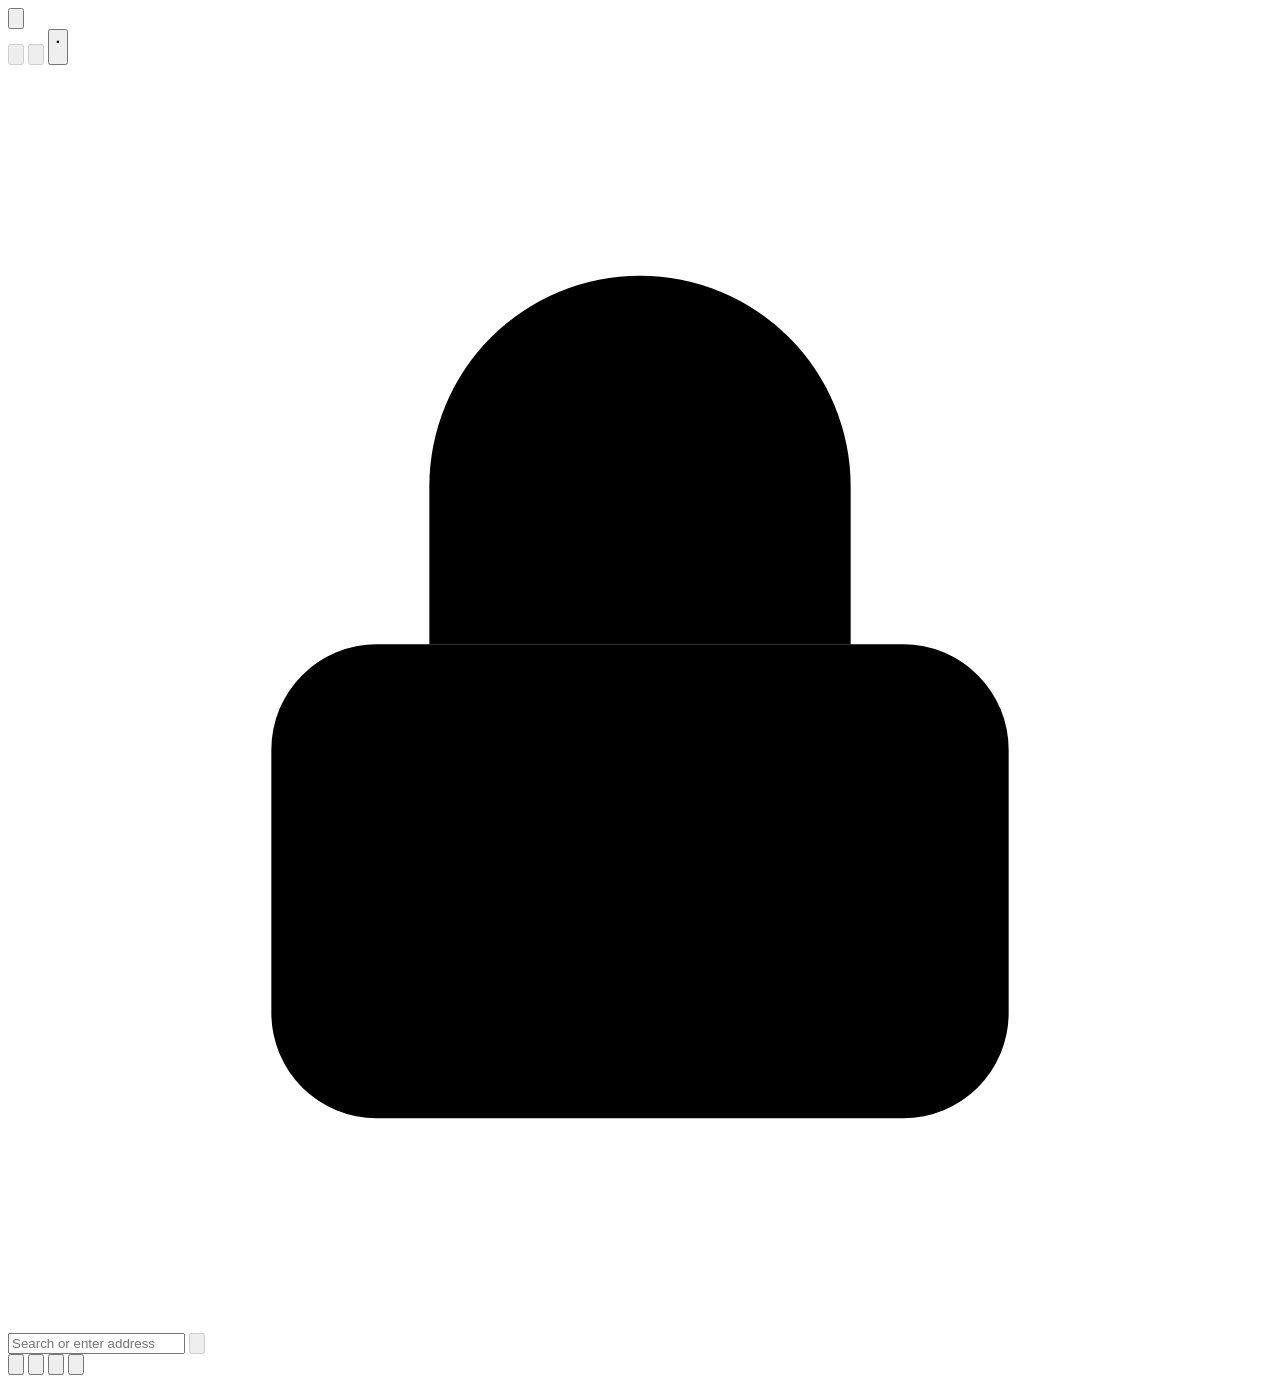
==== ui/index.html @ dd845932 "Rename to Stardust and fill Milestone 2 gaps Rename the project to Stardust by Ambiqa, and add addre" ====
<!doctype html>
<html lang="en">
  <head>
    <meta charset="utf-8" />
    <meta
      http-equiv="Content-Security-Policy"
      content="default-src 'none'; style-src 'unsafe-inline'; script-src 'unsafe-inline'"
    />
    <title>Toolbar</title>
    <style>
      /*TOKENS*/
      /*TOOLBAR*/
    </style>
  </head>
  <body>
    <div class="tab-row">
      <div class="tabs" id="tabs" role="tablist" aria-label="Tabs"></div>
      <button class="icon-button" id="new-tab" title="New tab" aria-label="New tab">
        <svg viewBox="0 0 24 24" aria-hidden="true"><path d="M12 5v14M5 12h14" /></svg>
      </button>
    </div>
    <nav class="toolbar" aria-label="Browser controls">
      <button class="icon-button" id="back" title="Back" aria-label="Back" disabled>
        <svg viewBox="0 0 24 24" aria-hidden="true"><path d="M19 12H5M11 6l-6 6 6 6" /></svg>
      </button>
      <button class="icon-button" id="forward" title="Forward" aria-label="Forward" disabled>
        <svg viewBox="0 0 24 24" aria-hidden="true"><path d="M5 12h14M13 6l6 6-6 6" /></svg>
      </button>
      <button class="icon-button" id="reload" title="Reload" aria-label="Reload">
        <svg id="reload-icon" viewBox="0 0 24 24" aria-hidden="true">
          <path d="M20 12a8 8 0 1 1-2.34-5.66M20 4v5h-5" />
        </svg>
        <svg id="stop-icon" viewBox="0 0 24 24" aria-hidden="true" hidden>
          <path d="M6 6l12 12M18 6L6 18" />
        </svg>
      </button>
      <form class="address" id="address-form" role="search">
        <svg id="lock-icon" viewBox="0 0 24 24" aria-hidden="true" hidden>
          <rect x="5" y="11" width="14" height="9" rx="2" />
          <path d="M8 11V8a4 4 0 0 1 8 0v3" />
        </svg>
        <input
          id="address"
          type="text"
          aria-label="Address and search"
          placeholder="Search or enter address"
          autocomplete="off"
          autocapitalize="off"
          spellcheck="false"
        />
        <button class="icon-button star" id="star" type="button" title="Bookmark this page" aria-label="Bookmark this page" aria-pressed="false" disabled>
          <svg viewBox="0 0 24 24" aria-hidden="true">
            <path d="M12 4l2.5 5.2 5.7.8-4.1 4 1 5.7L12 17l-5.1 2.7 1-5.7-4.1-4 5.7-.8z" />
          </svg>
        </button>
      </form>
      <button class="icon-button" id="open-bookmarks" title="Bookmarks" aria-label="Bookmarks">
        <svg viewBox="0 0 24 24" aria-hidden="true"><path d="M7 4h10a1 1 0 0 1 1 1v15l-6-4-6 4V5a1 1 0 0 1 1-1z" /></svg>
      </button>
      <button class="icon-button" id="open-history" title="History" aria-label="History">
        <svg viewBox="0 0 24 24" aria-hidden="true"><circle cx="12" cy="12" r="8" /><path d="M12 8v4l3 2" /></svg>
      </button>
      <button class="icon-button" id="open-downloads" title="Downloads" aria-label="Downloads">
        <svg viewBox="0 0 24 24" aria-hidden="true"><path d="M12 4v11M7 11l5 5 5-5M5 20h14" /></svg>
      </button>
      <button class="icon-button" id="open-settings" title="Settings" aria-label="Settings">
        <svg viewBox="0 0 24 24" aria-hidden="true"><path d="M4 7h10M18 7h2M4 17h2M10 17h10" /><circle cx="16" cy="7" r="2" /><circle cx="8" cy="17" r="2" /></svg>
      </button>
      <div class="progress" id="progress"></div>
    </nav>
    <section class="dialog" id="dialog" role="alertdialog" aria-labelledby="dialog-message" hidden>
      <div class="dialog-text">
        <span class="dialog-origin" id="dialog-origin"></span>
        <span class="dialog-message" id="dialog-message"></span>
      </div>
      <input id="dialog-input" type="text" aria-label="Your answer" autocomplete="off" hidden />
      <button class="text-button" id="dialog-cancel">Cancel</button>
      <button class="text-button primary" id="dialog-ok">OK</button>
    </section>
    <nav class="bookmarks-bar" id="bookmarks-bar" aria-label="Bookmarks bar" hidden></nav>
    <section class="find" id="find" aria-label="Find in page" hidden>
      <input id="find-input" type="text" placeholder="Find in page" aria-label="Find in page" autocomplete="off" spellcheck="false" />
      <span class="find-count" id="find-count" role="status"></span>
      <button class="icon-button" id="find-previous" title="Previous match" aria-label="Previous match">
        <svg viewBox="0 0 24 24" aria-hidden="true"><path d="M6 15l6-6 6 6" /></svg>
      </button>
      <button class="icon-button" id="find-next" title="Next match" aria-label="Next match">
        <svg viewBox="0 0 24 24" aria-hidden="true"><path d="M6 9l6 6 6-6" /></svg>
      </button>
      <button class="icon-button" id="find-close" title="Close find bar" aria-label="Close find bar">
        <svg viewBox="0 0 24 24" aria-hidden="true"><path d="M6 6l12 12M18 6L6 18" /></svg>
      </button>
    </section>
    <section class="downloads" id="downloads" aria-label="Downloads" hidden>
      <div class="download-list" id="download-list"></div>
      <div class="close-warning" id="close-warning" role="alert" hidden>
        <span id="close-warning-text"></span>
        <button class="text-button" id="keep-downloading">Keep downloading</button>
        <button class="text-button danger" id="close-anyway">Close anyway</button>
      </div>
      <button class="text-button" id="clear-downloads">Clear</button>
    </section>
    <script>
      /*APP*/
    </script>
  </body>
</html>
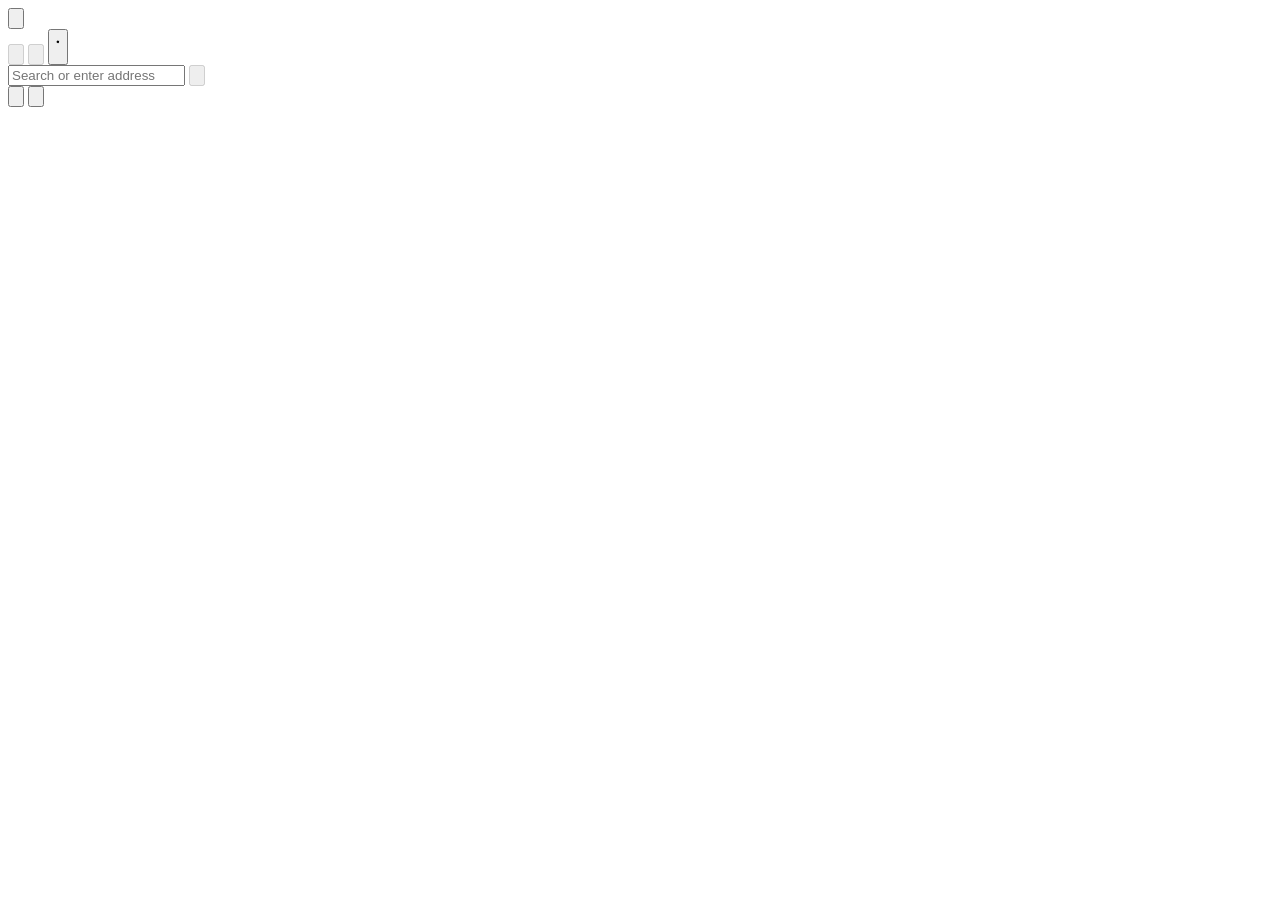
==== commit dbfba7de: "Redesign the interface and add private windows and extension buttons - Show page icons on tabs, with" ====
--- a/ui/index.html
+++ b/ui/index.html
@@ -4,7 +4,7 @@
     <meta charset="utf-8" />
     <meta
       http-equiv="Content-Security-Policy"
-      content="default-src 'none'; style-src 'unsafe-inline'; script-src 'unsafe-inline'"
+      content="default-src 'none'; img-src data:; style-src 'unsafe-inline'; script-src 'unsafe-inline'"
     />
     <title>Toolbar</title>
     <style>
@@ -18,6 +18,13 @@
       <button class="icon-button" id="new-tab" title="New tab" aria-label="New tab">
         <svg viewBox="0 0 24 24" aria-hidden="true"><path d="M12 5v14M5 12h14" /></svg>
       </button>
+      <div class="tab-row-space"></div>
+      <div class="private-badge" id="private-badge" title="Nothing you do in this window is saved" hidden>
+        <svg viewBox="0 0 24 24" aria-hidden="true">
+          <path d="M3 12h18M6 12l1.5-6h9L18 12" /><circle cx="8" cy="16.5" r="2.5" /><circle cx="16" cy="16.5" r="2.5" /><path d="M10.5 16.5h3" />
+        </svg>
+        <span>Private</span>
+      </div>
     </div>
     <nav class="toolbar" aria-label="Browser controls">
       <button class="icon-button" id="back" title="Back" aria-label="Back" disabled>
@@ -35,10 +42,16 @@
         </svg>
       </button>
       <form class="address" id="address-form" role="search">
-        <svg id="lock-icon" viewBox="0 0 24 24" aria-hidden="true" hidden>
-          <rect x="5" y="11" width="14" height="9" rx="2" />
-          <path d="M8 11V8a4 4 0 0 1 8 0v3" />
-        </svg>
+        <span class="site-info" id="site-info" hidden>
+          <svg id="lock-icon" viewBox="0 0 24 24" aria-hidden="true" hidden>
+            <rect x="5" y="11" width="14" height="9" rx="2" />
+            <path d="M8 11V8a4 4 0 0 1 8 0v3" />
+          </svg>
+          <svg id="warn-icon" viewBox="0 0 24 24" aria-hidden="true" hidden>
+            <path d="M12 4l9 16H3z" /><path d="M12 10v4M12 17h.01" />
+          </svg>
+          <span id="site-info-label"></span>
+        </span>
         <input
           id="address"
           type="text"
@@ -48,24 +61,28 @@
           autocapitalize="off"
           spellcheck="false"
         />
-        <button class="icon-button star" id="star" type="button" title="Bookmark this page" aria-label="Bookmark this page" aria-pressed="false" disabled>
+        <button class="zoom-chip" id="zoom-chip" type="button" title="Reset zoom" aria-label="Reset zoom" hidden></button>
+        <button class="icon-button small" id="fill-login" type="button" title="Fill saved login" aria-label="Fill saved login" hidden>
+          <svg viewBox="0 0 24 24" aria-hidden="true">
+            <circle cx="8" cy="15" r="4" />
+            <path d="M11 12l8-8M16 7l3 3M14 9l2 2" />
+          </svg>
+        </button>
+        <button class="icon-button small star" id="star" type="button" title="Bookmark this page" aria-label="Bookmark this page" aria-pressed="false" disabled>
           <svg viewBox="0 0 24 24" aria-hidden="true">
             <path d="M12 4l2.5 5.2 5.7.8-4.1 4 1 5.7L12 17l-5.1 2.7 1-5.7-4.1-4 5.7-.8z" />
           </svg>
         </button>
       </form>
-      <button class="icon-button" id="open-bookmarks" title="Bookmarks" aria-label="Bookmarks">
-        <svg viewBox="0 0 24 24" aria-hidden="true"><path d="M7 4h10a1 1 0 0 1 1 1v15l-6-4-6 4V5a1 1 0 0 1 1-1z" /></svg>
-      </button>
-      <button class="icon-button" id="open-history" title="History" aria-label="History">
-        <svg viewBox="0 0 24 24" aria-hidden="true"><circle cx="12" cy="12" r="8" /><path d="M12 8v4l3 2" /></svg>
-      </button>
-      <button class="icon-button" id="open-downloads" title="Downloads" aria-label="Downloads">
-        <svg viewBox="0 0 24 24" aria-hidden="true"><path d="M12 4v11M7 11l5 5 5-5M5 20h14" /></svg>
-      </button>
-      <button class="icon-button" id="open-settings" title="Settings" aria-label="Settings">
-        <svg viewBox="0 0 24 24" aria-hidden="true"><path d="M4 7h10M18 7h2M4 17h2M10 17h10" /><circle cx="16" cy="7" r="2" /><circle cx="8" cy="17" r="2" /></svg>
-      </button>
+      <div class="toolbar-end">
+        <div class="pinned" id="pinned-extensions"></div>
+        <button class="icon-button" id="extensions-button" title="Extensions" aria-label="Extensions" aria-haspopup="menu">
+          <svg viewBox="0 0 24 24" aria-hidden="true"><path d="M10 3h4v3a2 2 0 1 0 4 0h0v4h-3a2 2 0 1 0 0 4h3v4h-4a2 2 0 1 0-4 0H6v-4a2 2 0 1 0 0-4V7a4 4 0 0 1 4-4z" /></svg>
+        </button>
+        <button class="icon-button" id="menu-button" title="Stardust menu" aria-label="Stardust menu" aria-haspopup="menu">
+          <svg viewBox="0 0 24 24" aria-hidden="true"><circle cx="12" cy="5" r="1.2" /><circle cx="12" cy="12" r="1.2" /><circle cx="12" cy="19" r="1.2" /></svg>
+        </button>
+      </div>
       <div class="progress" id="progress"></div>
     </nav>
     <section class="dialog" id="dialog" role="alertdialog" aria-labelledby="dialog-message" hidden>
@@ -81,6 +98,7 @@
     <section class="find" id="find" aria-label="Find in page" hidden>
       <input id="find-input" type="text" placeholder="Find in page" aria-label="Find in page" autocomplete="off" spellcheck="false" />
       <span class="find-count" id="find-count" role="status"></span>
+      <button class="icon-button match-case" id="find-match-case" title="Match case" aria-label="Match case" aria-pressed="false">Aa</button>
       <button class="icon-button" id="find-previous" title="Previous match" aria-label="Previous match">
         <svg viewBox="0 0 24 24" aria-hidden="true"><path d="M6 15l6-6 6 6" /></svg>
       </button>
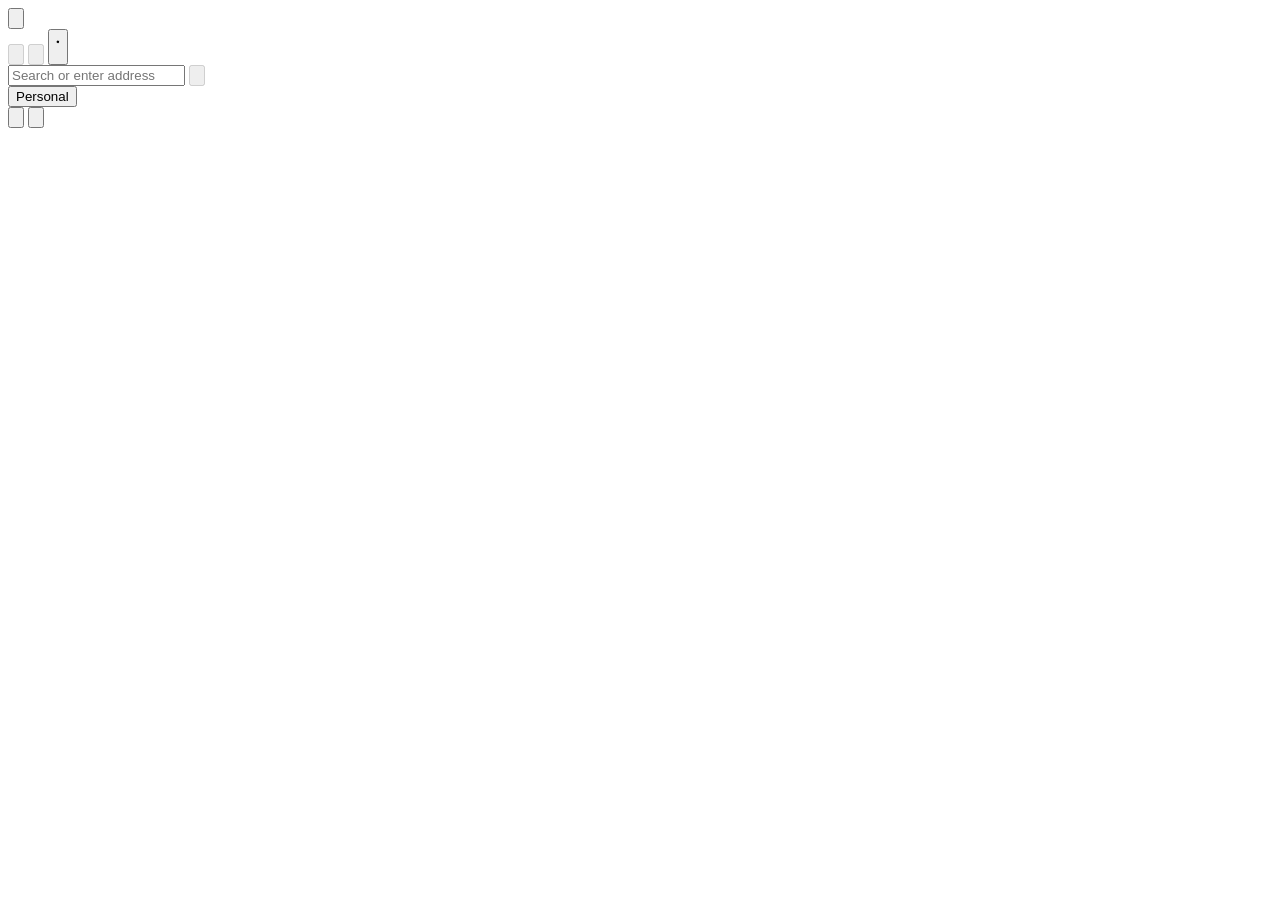
==== commit c94d1c7c: "Add workspaces and the new app icon A workspace is a named, coloured set of tabs with its own cookie" ====
--- a/ui/index.html
+++ b/ui/index.html
@@ -75,6 +75,10 @@
         </button>
       </form>
       <div class="toolbar-end">
+        <button class="workspace-button" id="workspace-button" type="button" title="Workspaces" aria-label="Workspaces" aria-haspopup="menu">
+          <span class="ws-dot" id="ws-dot" data-color="blue"></span>
+          <span class="ws-name" id="ws-name">Personal</span>
+        </button>
         <div class="pinned" id="pinned-extensions"></div>
         <button class="icon-button" id="extensions-button" title="Extensions" aria-label="Extensions" aria-haspopup="menu">
           <svg viewBox="0 0 24 24" aria-hidden="true"><path d="M10 3h4v3a2 2 0 1 0 4 0h0v4h-3a2 2 0 1 0 0 4h3v4h-4a2 2 0 1 0-4 0H6v-4a2 2 0 1 0 0-4V7a4 4 0 0 1 4-4z" /></svg>
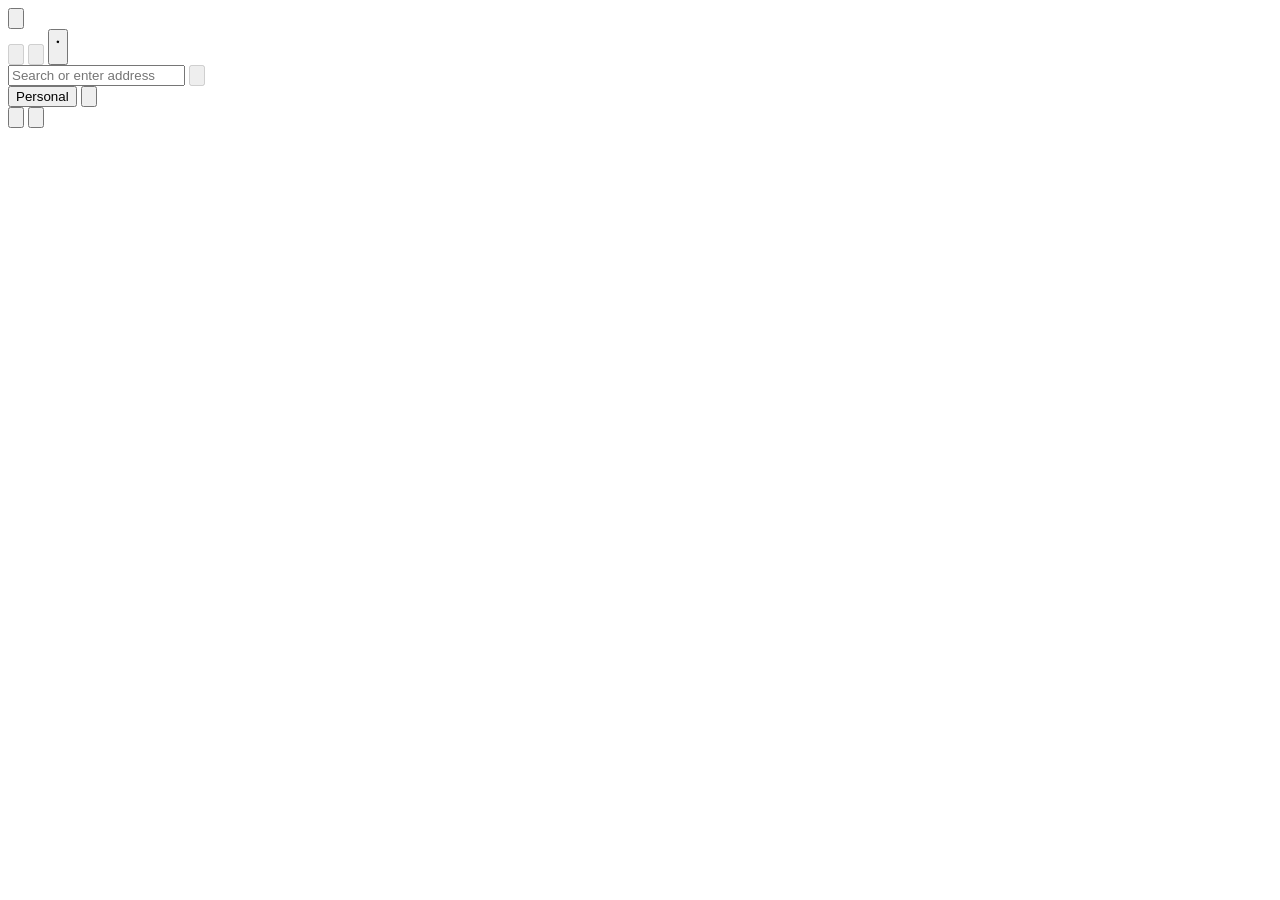
==== commit 7714483b: "Add a side panel with notes, a to-do list and snippets A panel at the right of the pages, opened fro" ====
--- a/ui/index.html
+++ b/ui/index.html
@@ -79,6 +79,9 @@
           <span class="ws-dot" id="ws-dot" data-color="blue"></span>
           <span class="ws-name" id="ws-name">Personal</span>
         </button>
+        <button class="icon-button" id="side-panel-button" type="button" title="Side panel: notes, to-dos and snippets" aria-label="Side panel" aria-pressed="false">
+          <svg viewBox="0 0 24 24" aria-hidden="true"><rect x="3.5" y="5" width="17" height="14" rx="2" /><path d="M14.5 5v14" /></svg>
+        </button>
         <div class="pinned" id="pinned-extensions"></div>
         <button class="icon-button" id="extensions-button" title="Extensions" aria-label="Extensions" aria-haspopup="menu">
           <svg viewBox="0 0 24 24" aria-hidden="true"><path d="M10 3h4v3a2 2 0 1 0 4 0h0v4h-3a2 2 0 1 0 0 4h3v4h-4a2 2 0 1 0-4 0H6v-4a2 2 0 1 0 0-4V7a4 4 0 0 1 4-4z" /></svg>
